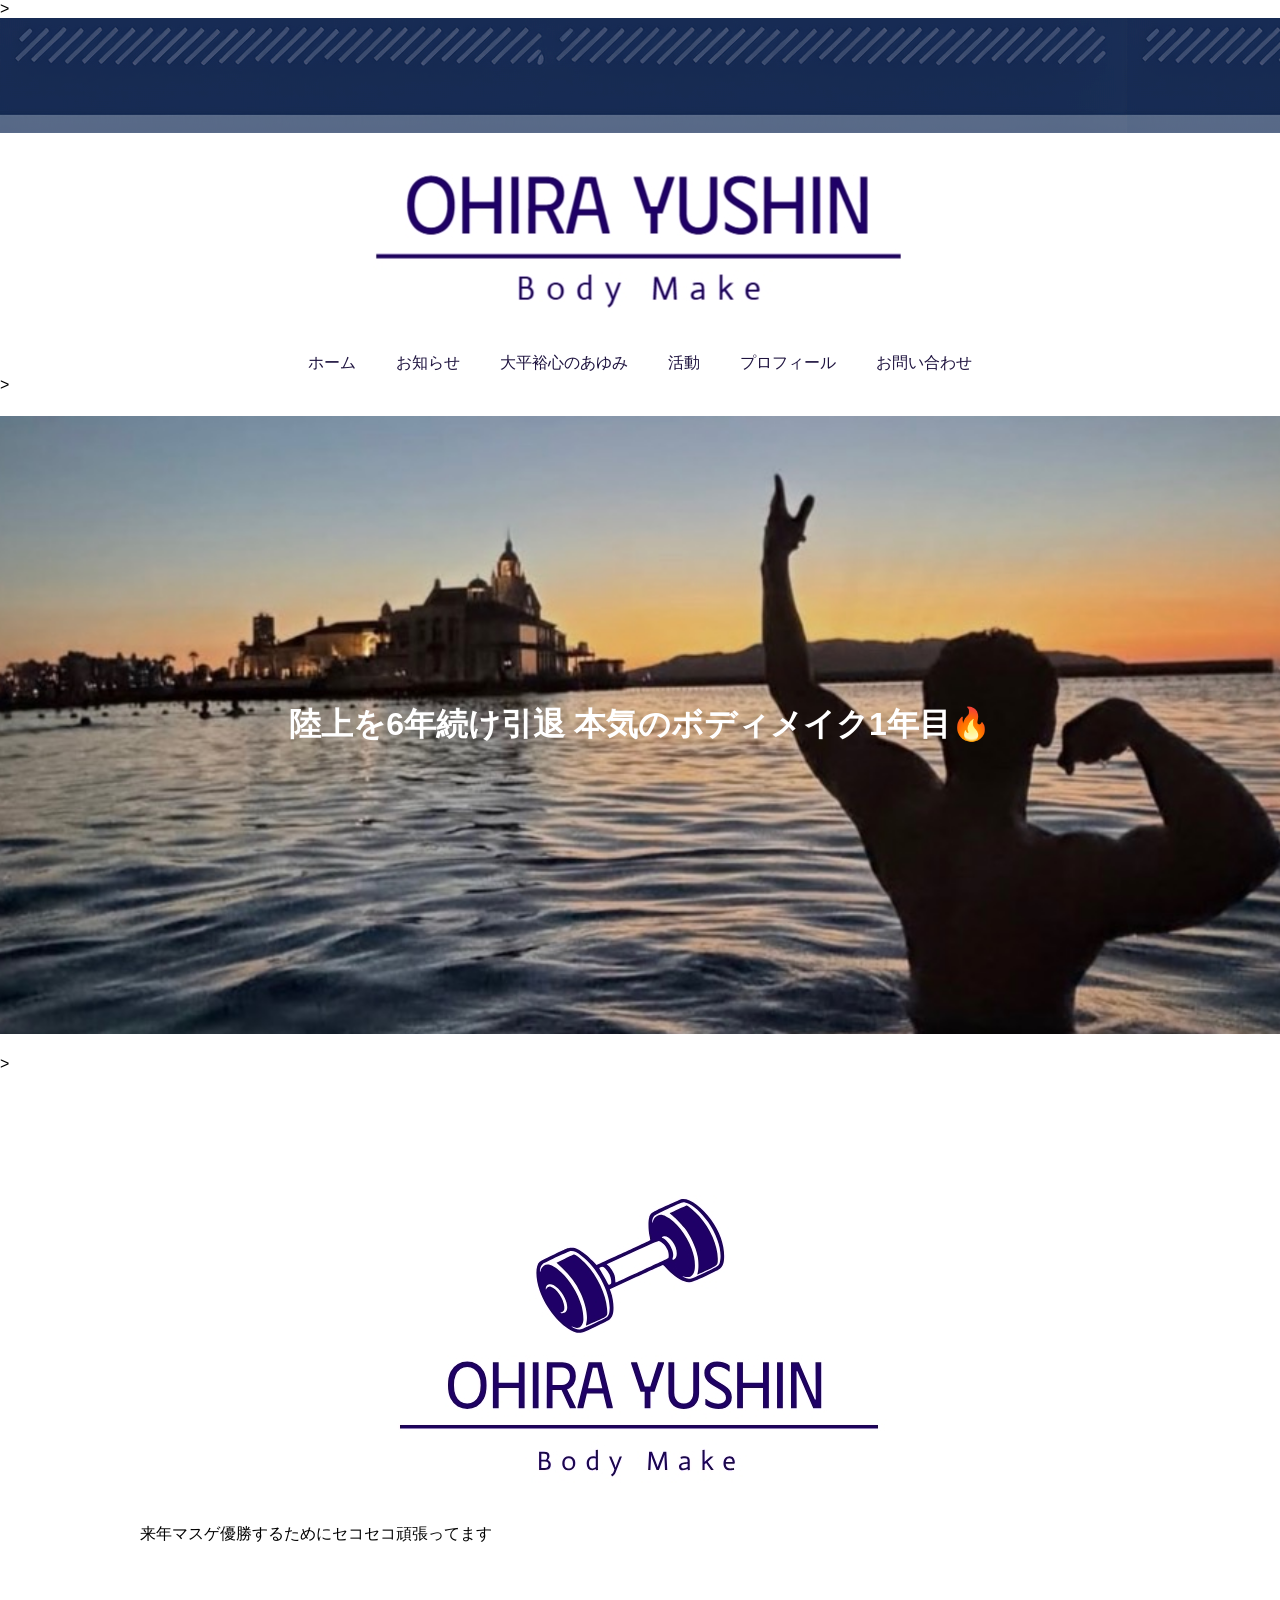
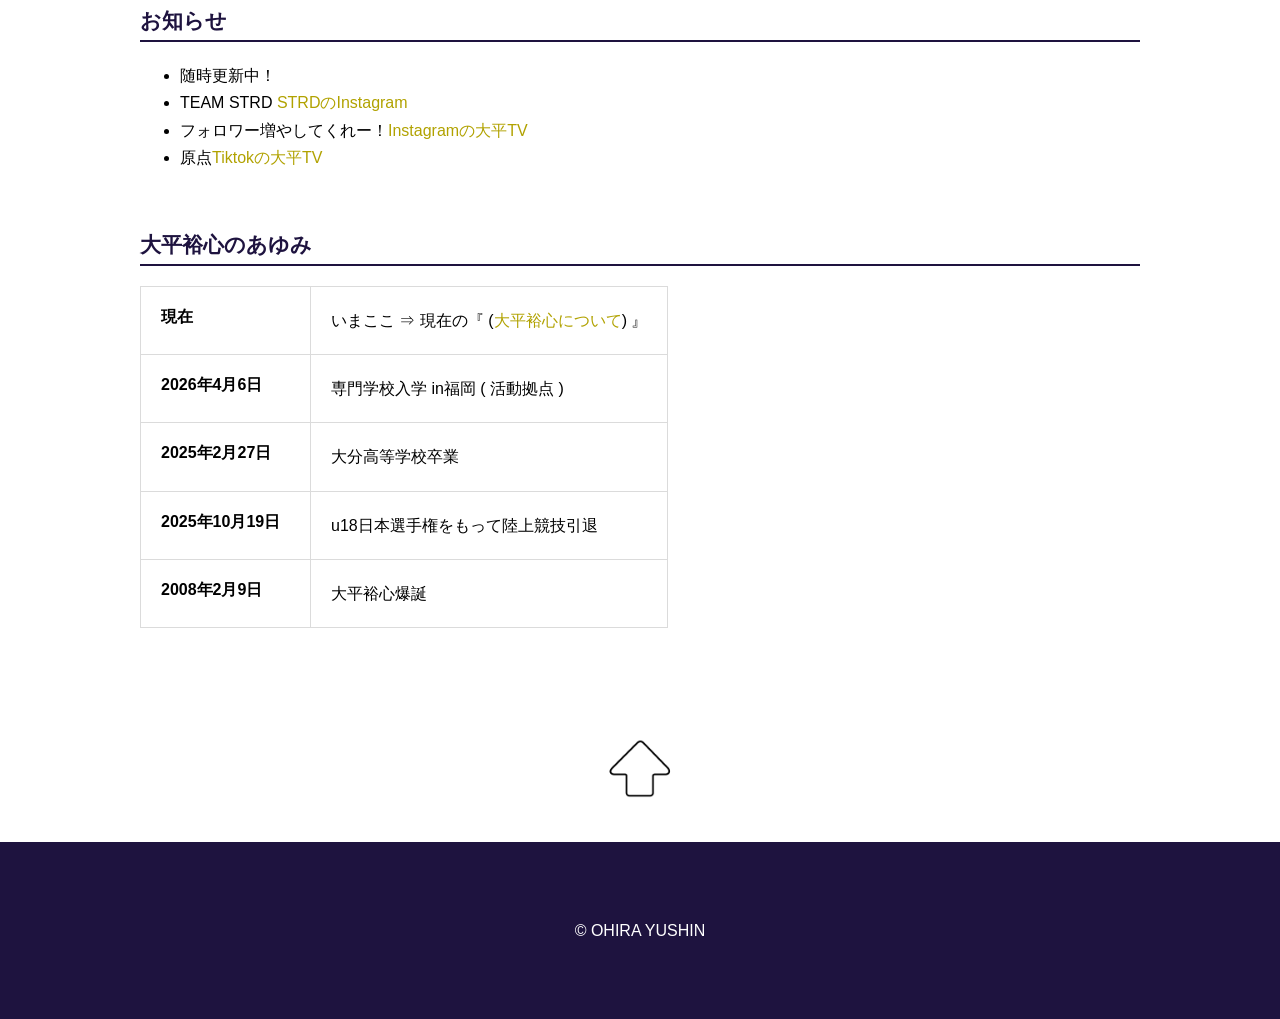
==== index.html @ 38273cfe "Rename home.html to index.html" ====
<!DOCTYPE html>
<html>
    <head>
    <meta charset="UTF-8">
    <title>OHIRA YUSHIN</title>
    <link rel="stylesheet" href="css/style.css">
    </head>
    <body id="top">
        <!-- ヘッダー -->>    
       <header class="header">
            <div class="logo">
                <a href="home.html"><img src="images/title.jpeg" alt="OHIRA YUSHIN"></a>
            </div>
          <nav class="nav">
            <ul>
                <li><a href="home.html">ホーム</a></li>
                <li><a href="home.html#news">お知らせ</a></li>
                <li><a href="home.html#ayumi">大平裕心のあゆみ</a></li>
                <li><a href="activity.html">活動</a></li>
                <li><a href="profile.html">プロフィール</a></li>
                <li><a href="contact.html">お問い合わせ</a></li>
            </ul>
          </nav>
       </header>
        <!-- ヘッダーここまで -->>
            <h1 class="hero home">陸上を6年続け引退 本気のボディメイク1年目🔥</h1>
        <!-- メイン -->>
       <main>
        <div class="logo-"><img src="images/logo.jpeg" alt="logoを正しく表示できていません。"></div>
        <p>来年マスゲ優勝するためにセコセコ頑張ってます</p>
        <div id="news">
            <h2>お知らせ</h2>

         <ul>
            <li>随時更新中！
            <li>TEAM STRD <a href="https://www.instagram.com/strd__official?dlrf=bXhicTlra3pqOHZo">STRDのInstagram</a>
            <li>フォロワー増やしてくれー！<a href="https://www.instagram.com/_hira.18?dlrf=aHprZWRlenh4MXB1">Instagramの大平TV</a>
            <li>原点<a href="https://www.Tiktok.com/@oo...5.99999?_r=1&_t=ZS-9B5TSZycx9t">Tiktokの大平TV</a>
            </ul>
        </div>
        <div id="ayumi">
            <h2>大平裕心のあゆみ</h2>
              <table class ="ayumi-info">
                <tr>
                    <th>現在</th>
                    <td> いまここ ⇒ 現在の『 (<a href="activity.html">大平裕心について</a>) 』</td>
                </tr>
                <tr>
                    <th>2026年4月6日</th>
                    <td> 専門学校入学 in福岡 ( 活動拠点 ) </td>
                </tr>
                <tr>
                    <th>2025年2月27日</th>
                    <td> 大分高等学校卒業 </td>
                </tr>
                <tr>
                    <th>2025年10月19日</th>
                    <td> u18日本選手権をもって陸上競技引退 </td>
                </tr>
                <tr>
                    <th>2008年2月9日</th>
                    <td> 大平裕心爆誕 </td>
                </tr>
              </table>
        </div>
       </main>
        <!-- メインここまで -->
        <!-- フッター -->
       <footer>
            <div class="gotop">
                <a href="#top"><img src="images/gotop.png" alt="ページトップへ戻る" width="100"></a></div>
        <p class="copyright">&copy; OHIRA YUSHIN</p>
       </footer>
        <!-- フッターここまで -->
    </body>

</html>
---- css/style.css ----
/*すべてのページに適用される設定*/
html {
    font-size: 16px;
    font-family: sans-serif;
}
* {
    box-sizing: border-box;
}
body {
    margin: 0 0 0 0;
}
p,li,td {
    line-height: 1.7;
}
a:link {
    color: #b1a200;
    text-decoration: none;
}
a:visited {
    color: #b1a200;
    text-decoration: none;
}
a:hover {
    color: #b1a200;
    text-decoration: underline;
}
a:active {
    color: #b1a200;
    text-decoration: underline;
}
img {
    max-width: 100%;
}
/*すべてのページに適用　-　ヘッダー　-*/
.header {
    padding-top: 140px;
    background-image: url(../images/header.png);
    background-repeat: repeat-x;
}
.logo {
    text-align: center;
}
.nav ul {
    margin: 30px 0 0 0;
    padding: 0;
    list-style-type: none;

    display: flex;
    justify-content: center;
    gap: 40px;
}
.nav a:link {
    color: #1e133f;
}
.nav a:visited {
    color:#1e133f;
}
.nav a:link {
    text-decoration: none;
}
.nev a:active {
    text-decoration: none;
}
/*すべてのページに適用　-　ヒーロー　-*/
.hero {
    padding: 170px 0;
    background-repeat: no-repeat;
    background-position: center;
    background-size: cover;
    color: #FFFFFF;
    text-align: center;
}
.hero.home {
    padding: 287px 0;
    background-image: url(../images/umihed.png);
}
.hero.profile {
    background-image: url(../images/basu3hed.jpg);
}
.hero.activity {
    background-image: url(../images/staghed.jpg);
}
.hero.contact {
    background-image: url(../images/uruha2hed.jpg);
}
/*すべてのページに適用　-　メイン　-*/
main {
    margin: 90px auto 90px auto;
    max-width: 1000px;
}
main h2 {
    margin: 60px 0 20px 0;
    border-bottom: 2px solid #1e133f;
    padding: 0 0 5px 0;
    color: #1e133f;
    font-size: 1.3rem;
}
/*すべてのページに適用　-　フッター　-*/
.gotop {
    text-align: center;
}
.copyright {
    margin-top: 20px;
    margin-bottom: 0;
    padding-top: 75px;
    padding-bottom: 75px;
    background-color: #1e133f;
    color: #FFFFFF;
    text-align: center;
}
/*個別のスタイル*/
/*home.html*/
.logo- {
    text-align: center;
}
.ayumi-info {
    border-collapse: collapse;
}
.ayumi-info th, .ayumi-info td {
    border: 1px solid #DBDBDB;
    padding: 20px;
}
.ayumi-info th {
    width: 170px;
    text-align: left;
    vertical-align: top;
}
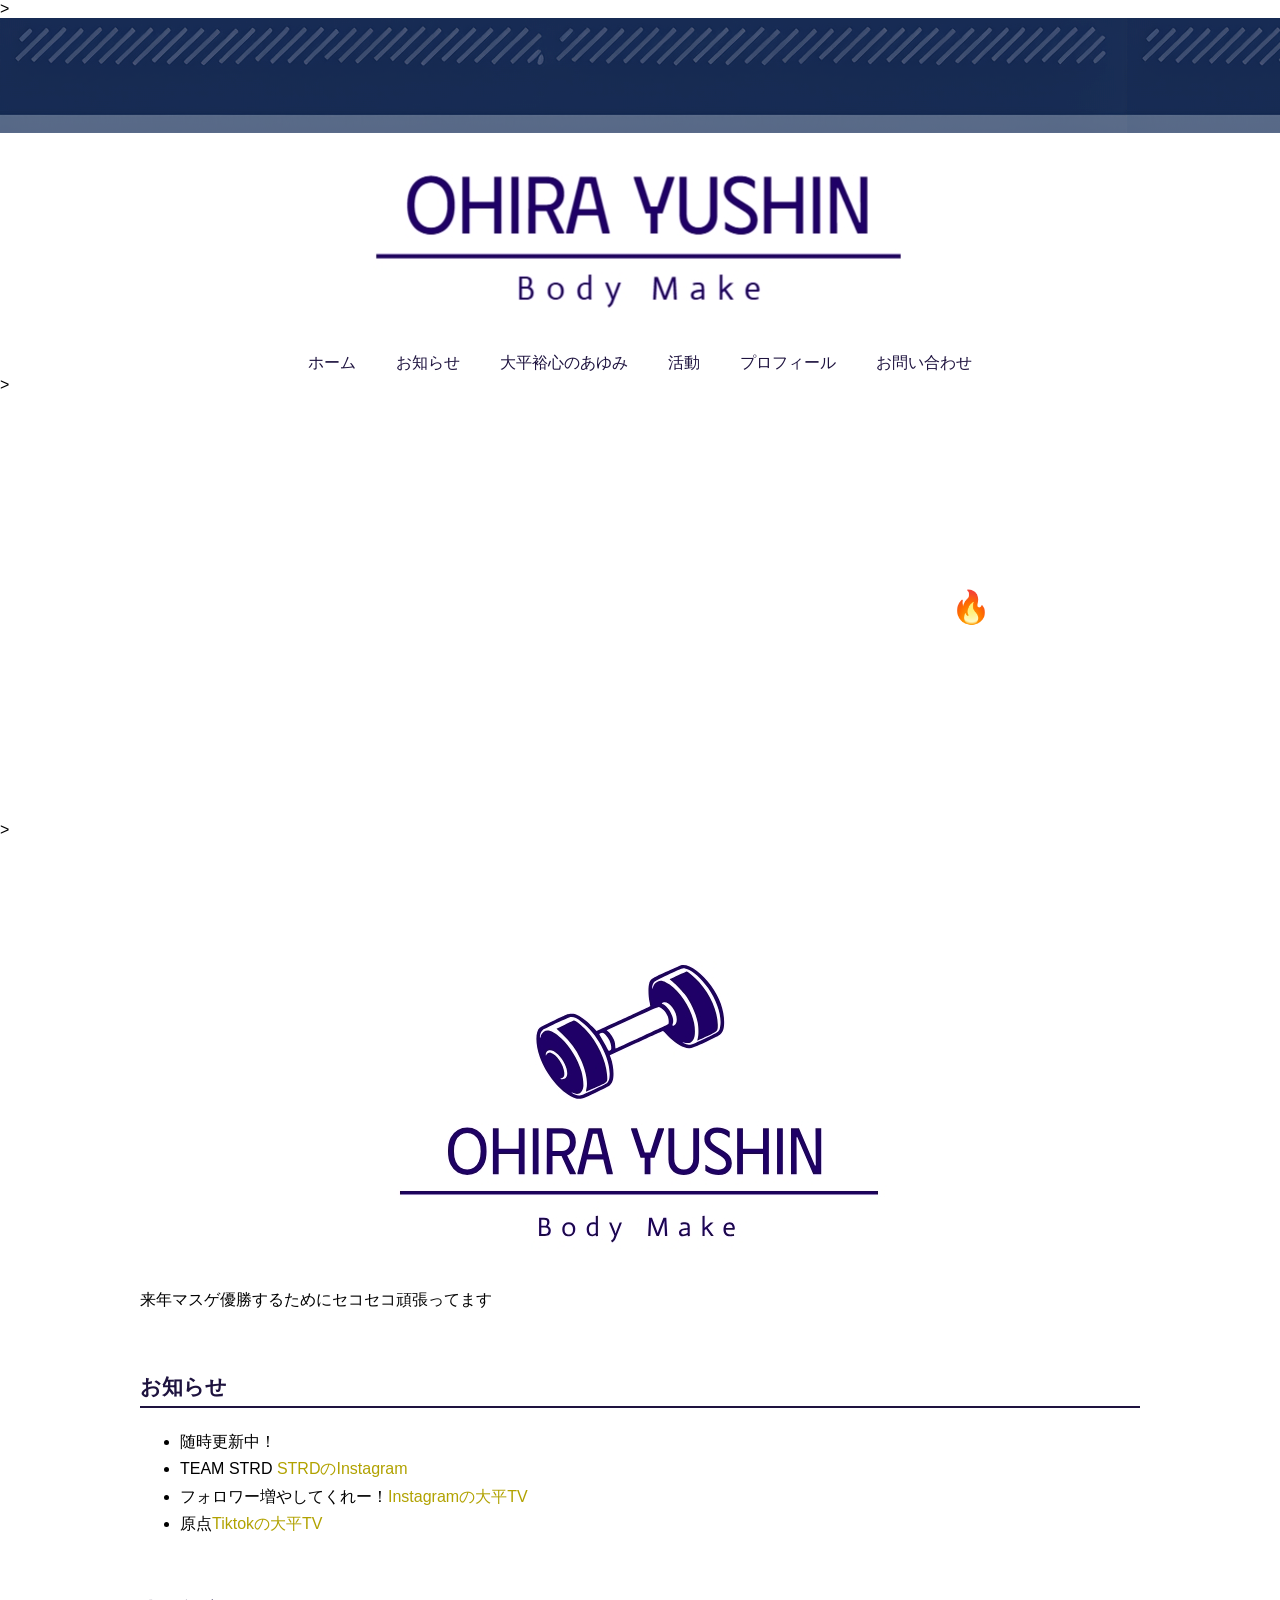
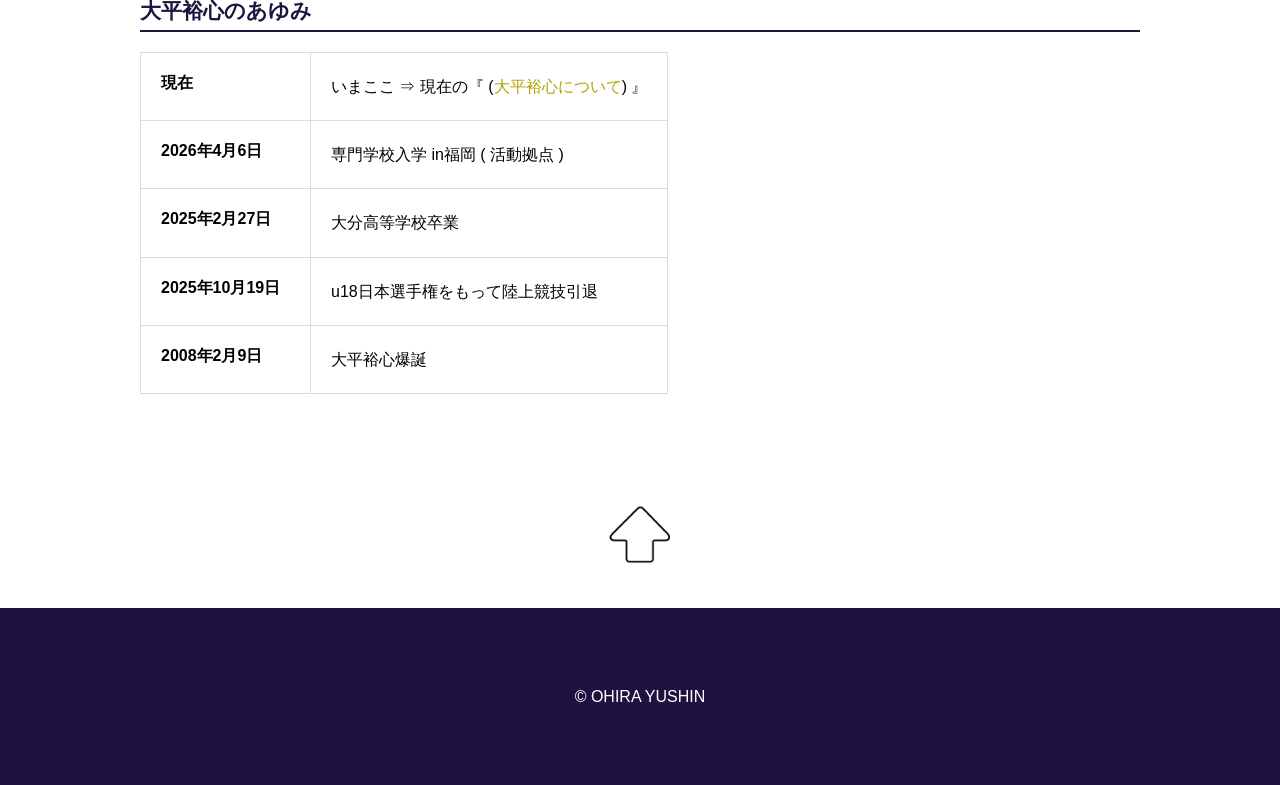
==== commit 4b755a2d: "Update index.html" ====
--- a/index.html
+++ b/index.html
@@ -9,13 +9,13 @@
         <!-- ヘッダー -->>    
        <header class="header">
             <div class="logo">
-                <a href="home.html"><img src="images/title.jpeg" alt="OHIRA YUSHIN"></a>
+                <a href="index.html"><img src="images/title.jpeg" alt="OHIRA YUSHIN"></a>
             </div>
           <nav class="nav">
             <ul>
-                <li><a href="home.html">ホーム</a></li>
-                <li><a href="home.html#news">お知らせ</a></li>
-                <li><a href="home.html#ayumi">大平裕心のあゆみ</a></li>
+                <li><a href="index.html">ホーム</a></li>
+                <li><a href="index.html#news">お知らせ</a></li>
+                <li><a href="index.html#ayumi">大平裕心のあゆみ</a></li>
                 <li><a href="activity.html">活動</a></li>
                 <li><a href="profile.html">プロフィール</a></li>
                 <li><a href="contact.html">お問い合わせ</a></li>
@@ -23,7 +23,7 @@
           </nav>
        </header>
         <!-- ヘッダーここまで -->>
-            <h1 class="hero home">陸上を6年続け引退 本気のボディメイク1年目🔥</h1>
+            <h1 class="hero index">陸上を6年続け引退 本気のボディメイク1年目🔥</h1>
         <!-- メイン -->>
        <main>
         <div class="logo-"><img src="images/logo.jpeg" alt="logoを正しく表示できていません。"></div>
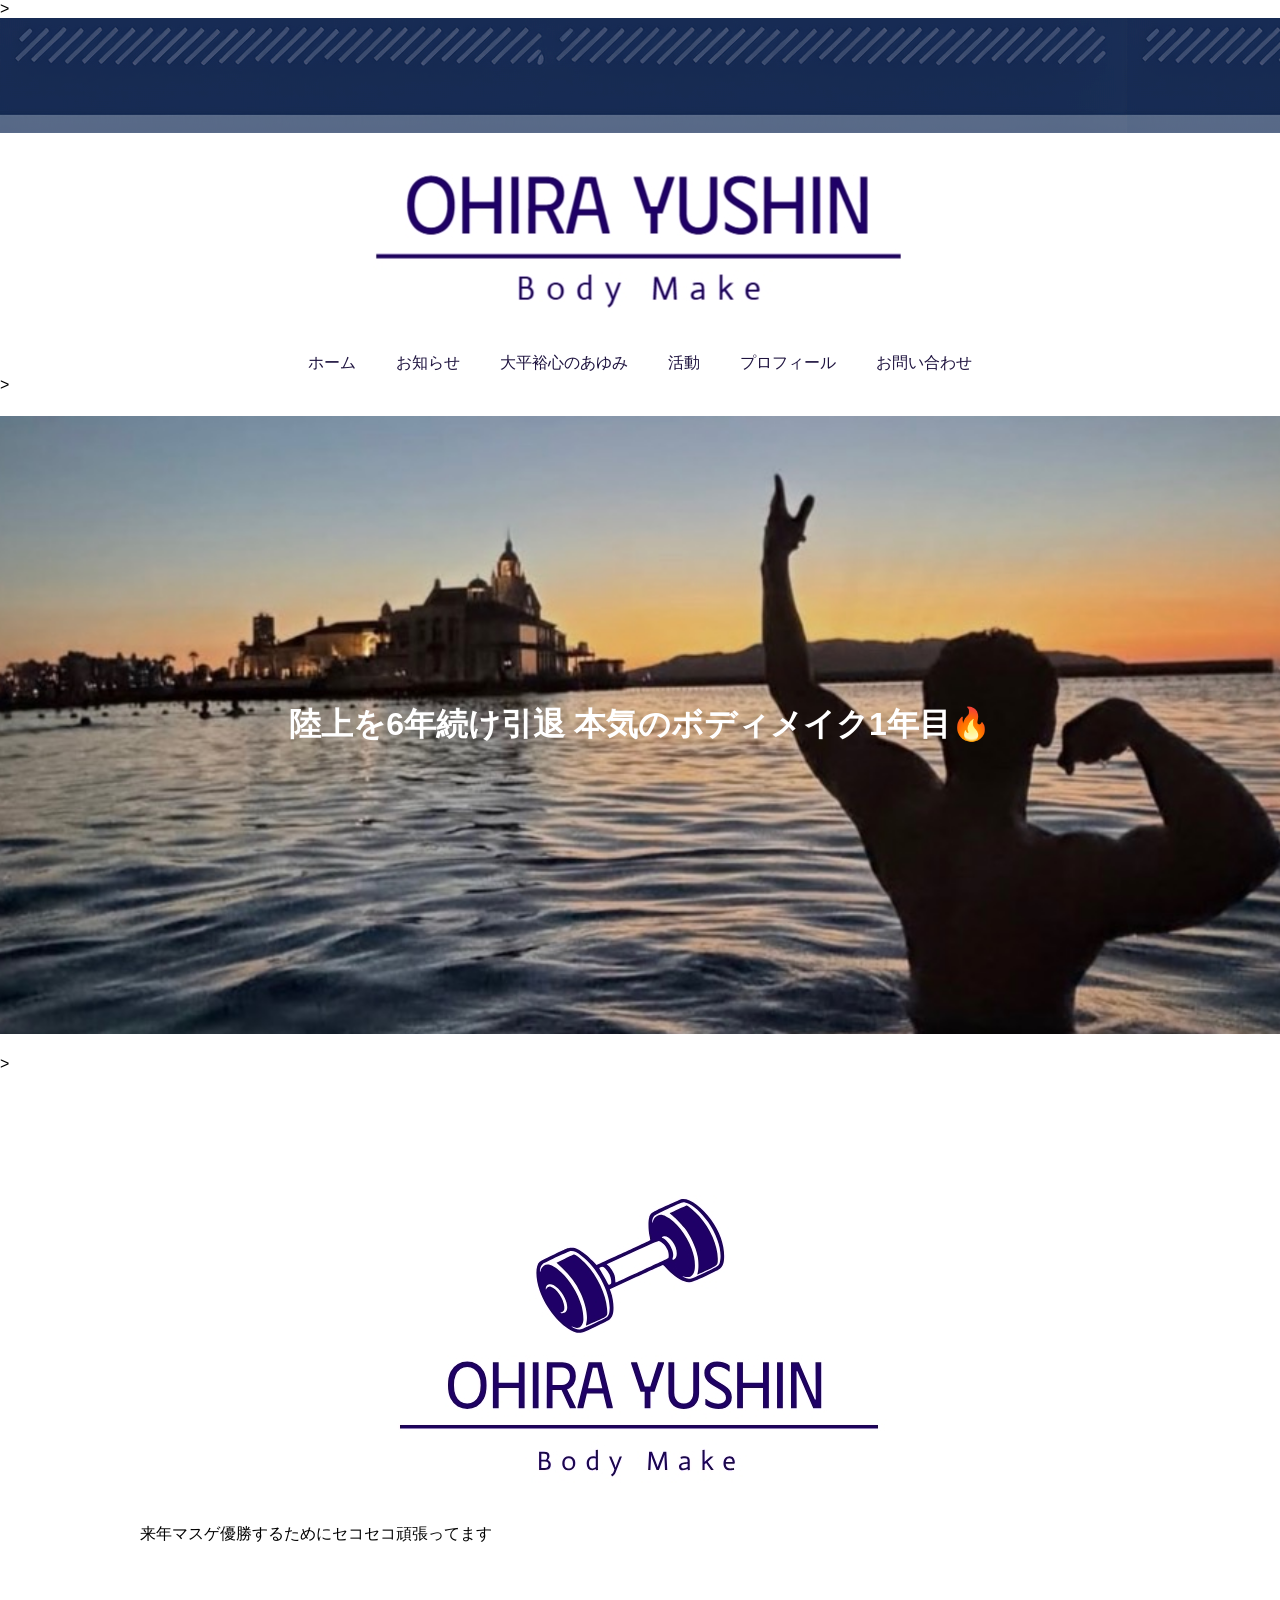
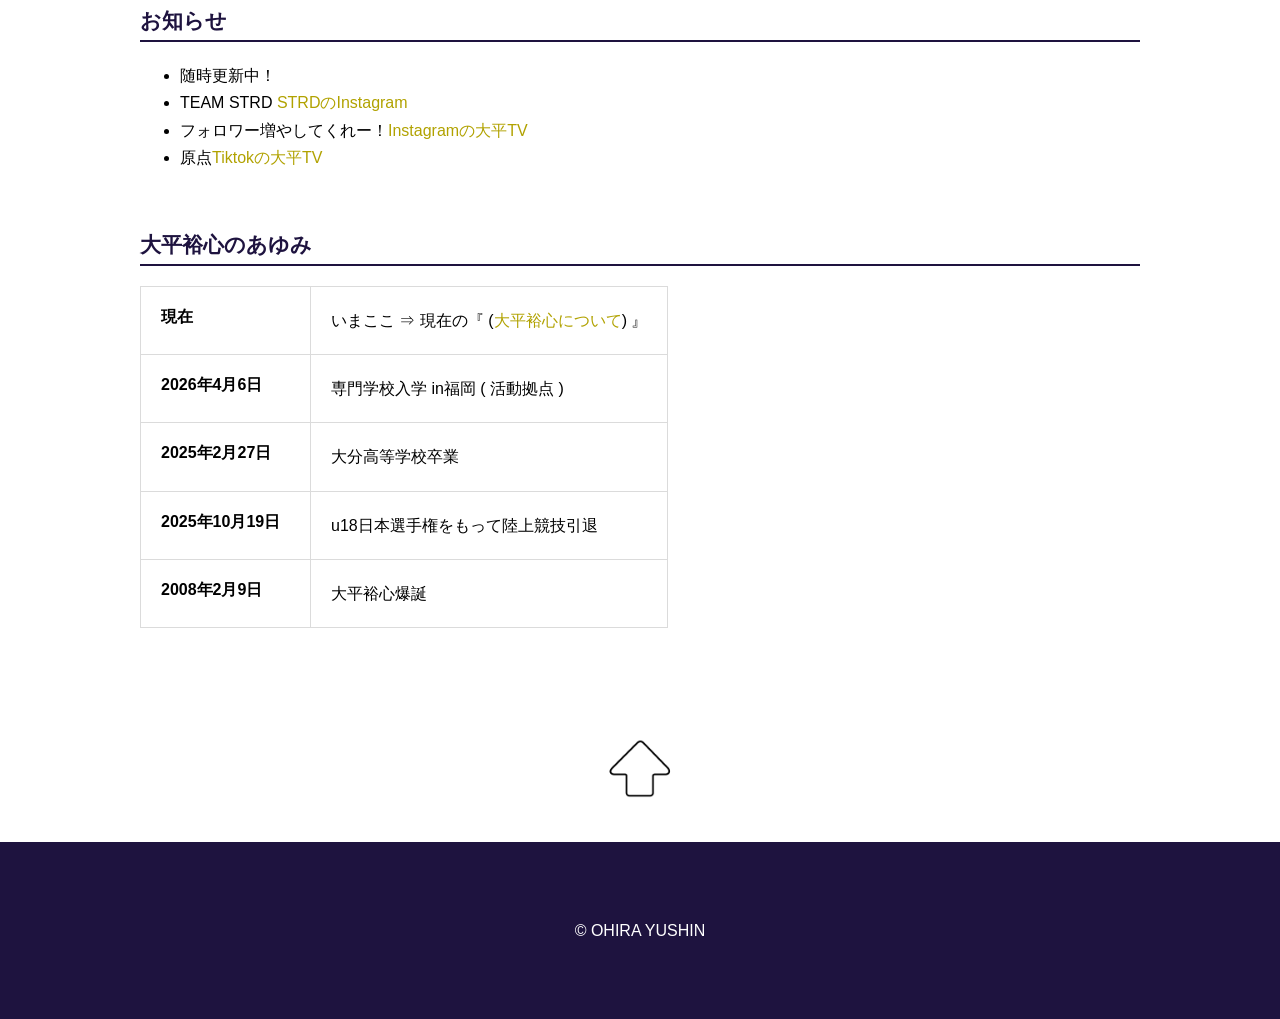
==== commit 99af4f75: "Update index.html" ====
--- a/index.html
+++ b/index.html
@@ -2,6 +2,7 @@
 <html>
     <head>
     <meta charset="UTF-8">
+    <meta name="viewport" content="width=device-width,initial-scale=1">
     <title>OHIRA YUSHIN</title>
     <link rel="stylesheet" href="css/style.css">
     </head>
--- a/css/style.css
+++ b/css/style.css
@@ -70,7 +70,7 @@
     color: #FFFFFF;
     text-align: center;
 }
-.hero.home {
+.hero.index {
     padding: 287px 0;
     background-image: url(../images/umihed.png);
 }
@@ -109,7 +109,7 @@
     text-align: center;
 }
 /*個別のスタイル*/
-/*home.html*/
+/*index.html*/
 .logo- {
     text-align: center;
 }
@@ -124,4 +124,28 @@
     width: 170px;
     text-align: left;
     vertical-align: top;
-}+}
+/* contact.html */
+from {
+    margin: 0 auto;
+    max-width: 640px;
+}
+input [type="text"], textarea {
+    padding: 6px;
+    width: 100%;
+    font-size: 1rem;
+}
+textarea {
+    height: 140px;
+}
+.submit {
+    text-align: center;
+}
+input[type="submit"] {
+    border: none;
+    padding: 20px;
+    width: 200px;
+    background-color: #1e133f;
+    color: #FFFFFF;
+    font-size: 1rem;
+}
